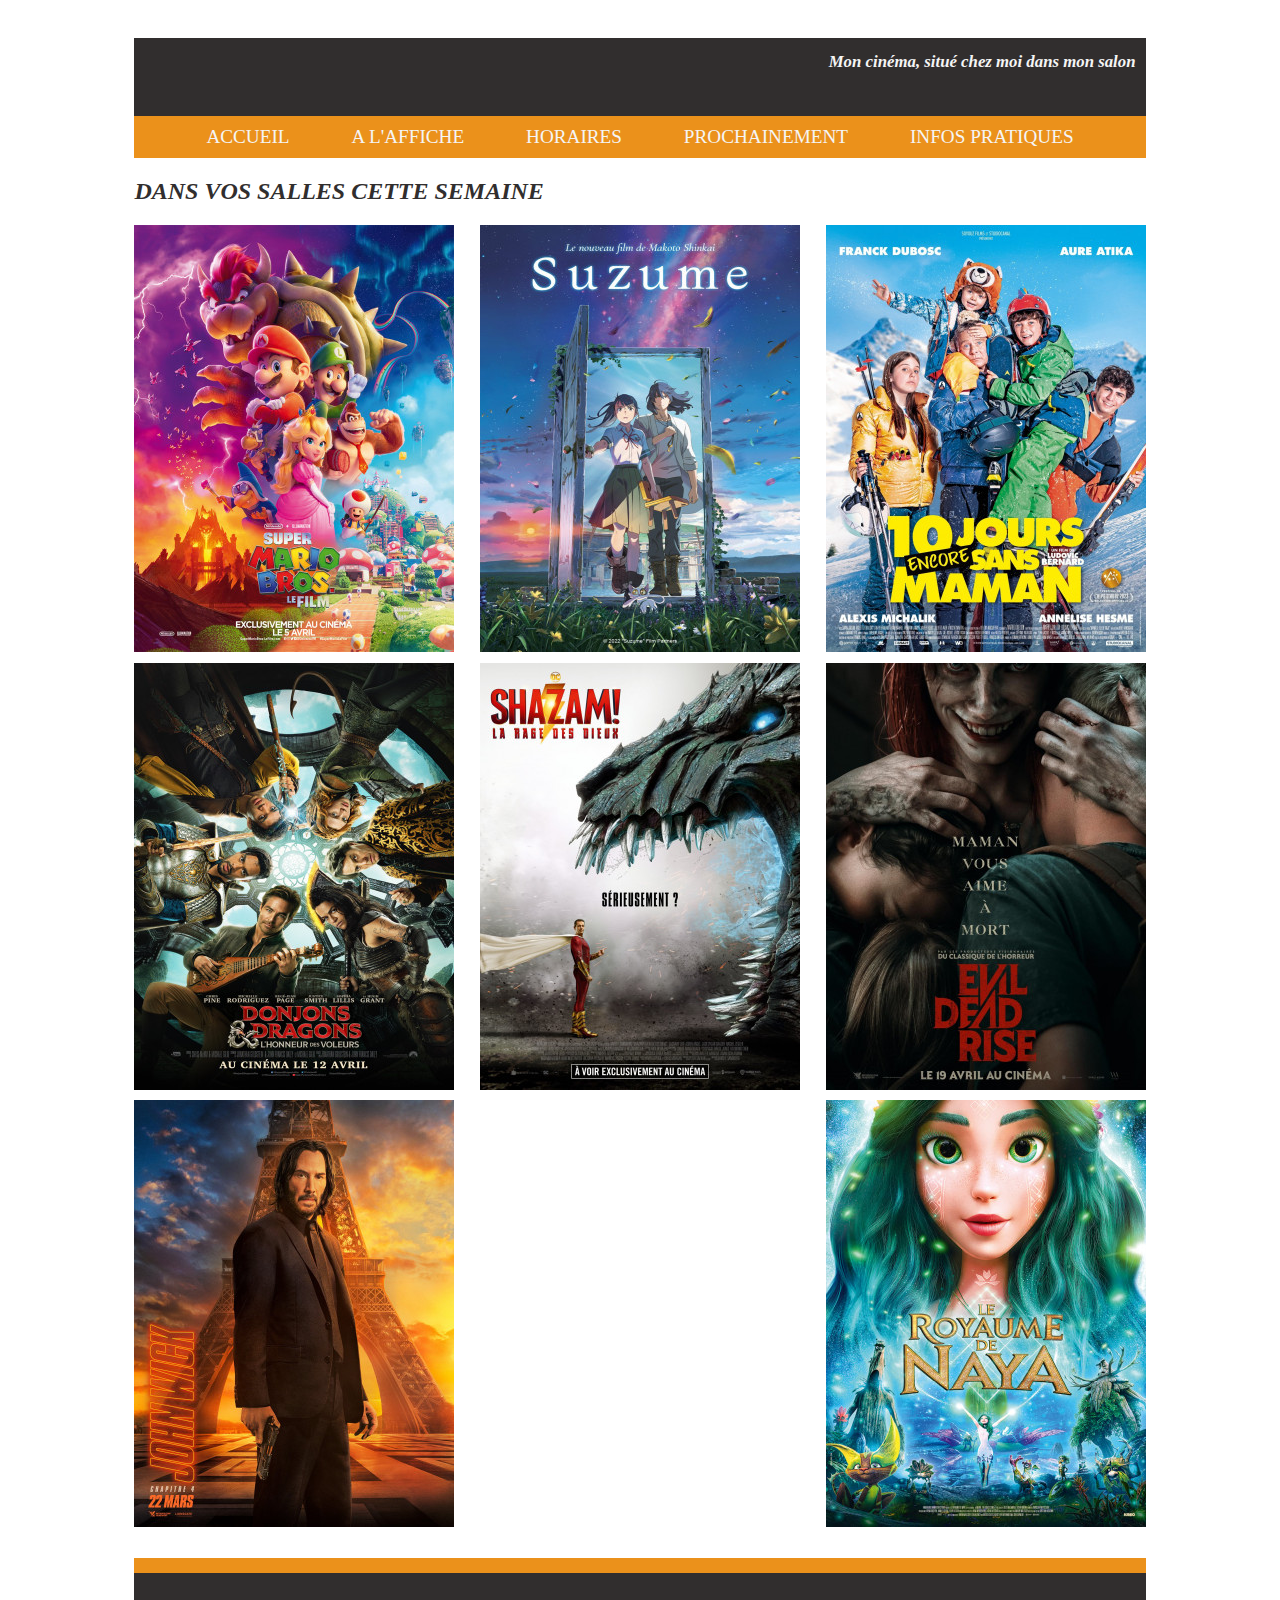
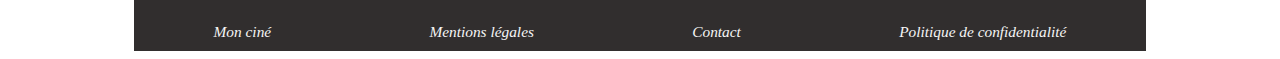
==== index.html @ 7f902aad "Responsive ok" ====
<!DOCTYPE html>
<html lang="fr">

<head>
    <link rel="stylesheet" href="assets/css/style.css">
    <meta charset="UTF-8">
    <meta http-equiv="X-UA-Compatible" content="IE=edge">
    <meta name="viewport" content="width=device-width, initial-scale=1.0">
    <title>Mon Ciné</title>
</head>

<body>
    <main>
        <header>
            <h2><span>Mon cinéma,</span> situé chez moi dans mon salon</h2>
        </header>
        <nav>
            <a href="index.html">ACCUEIL</a>
            <a href="affiche.html">A L'AFFICHE</a>
            <a href="reservation.html">HORAIRES</a>
            <a href="affiche.html">PROCHAINEMENT</a>
            <a href="infos-pratiques">INFOS PRATIQUES</a>
        </nav>
        <div class="title-rank">
            <h2>DANS VOS SALLES CETTE SEMAINE</h2>
        </div>

        <div class="rank-1">
            <div class="movie1">
                <div class="smb"><img src="assets/img/SM.jpg" alt="super mario"></div>
                <div class="title-smb-des">
                    <h2>SUPER MARIO BROS LE FILM</h2>
                    <a class="shedule" href="infossmb.html">Horaires et infos</a>
                    <a class="trailer" href="https://www.youtube.com/watch?v=GCW0KFA-yAM " target="_blank">Bande-annonce</a>
                    <a class="reservation" href="reservation.html">Réservation</a>
                    <p>Animation, Aventure<br>Durée : 01h32</p>
                </div>
            </div>

            <div class="movie2">
                <div class="suz"><img src="assets/img/SUZ.jpg" alt="suzume"></div>
                <div class="title-suz-des">
                    <h2>SUZUME</h2>
                    <a class="shedule" href="infossuz.html">Horaires et infos</a>
                    <a class="trailer" href="https://www.youtube.com/watch?v=0YVb9GkRvLA" target="_blank">Bande-annonce</a>
                    <a class="reservation" href="reservation.html">Réservation</a>
                    <p>Animation, Aventure<br>Durée : 02h02</p>
                </div>
            </div>

            <div class="movie3">
                <div class="10j"><img src="assets/img/10J.jpg" alt="10 jours sans maman"></div>
                <div class="title-10j-des">
                    <h2>10 JOURS SANS MAMAN</h2>
                    <a class="shedule" href="infos10j.html">Horaires et infos</a>
                    <a class="trailer" href="https://www.youtube.com/watch?v=9O52atJuZPs" target="_blank">Bande-annonce</a>
                    <a class="reservation" href="reservation.html">Réservation</a>
                    <p>Comédie<br>Durée : 01h36</p>
                </div>
            </div>

            <div class="movie4">
                <div class="djd"><img src="assets/img/DED.jpg" alt="donjons et dragons"></div>
                <div class="title-djd-des">
                    <h2>DONJONS & DRAGONS</h2>
                    <a class="shedule" href="infosdjd.html">Horaires et infos</a>
                    <a class="trailer" href="https://www.youtube.com/watch?v=wK69QJ2ESO0" target="_blank">Bande-annonce</a>
                    <a class="reservation" href="reservation.html">Réservation</a>
                    <p>Fantastique, Action<br>Durée : 02h14</p>
                </div>
            </div>

            <div class="movie5">
                <div class="sh2"> <img src="assets/img/SHZ2.jpg" alt="shazam2"></div>
                <div class="title-sh2-des">
                    <h2>SHAZAM! LA RAGE DES DIEUX</h2>
                    <a class="shedule" href="infosshz.html">Horaires et infos</a>
                    <a class="trailer" href="https://www.youtube.com/watch?v=Rg_VohPLieM" target="_blank">Bande-annonce</a>
                    <a class="reservation" href="reservation.html">Réservation</a>
                    <p>Action, Fantastique<br>Durée : 02h10</p>
                </div>
            </div>

                <div class="movie6">
                    <div class="edr"><img src="assets/img/EDR.jpg" alt="evil dead rise"></div>
                    <div class="title-edr-des">
                        <h2>EVIL DEAD RISE</h2>
                        <a class="shedule" href="infosedr.html">Horaires et infos</a>
                        <a class="trailer" href="https://www.youtube.com/watch?v=o9EgRiykxv4" target="_blank">Bande-annonce</a>
                        <a class="reservation" href="reservation.html">Réservation</a>
                        <p>Horreur<br>Durée : 01h36</p>
                    </div>
                </div>

                    <div class="movie7">
                        <div class="jw4"><img src="assets/img/JW4.jpg" alt="john wick 4"></div>
                        <div class="title-jw4-des">
                            <h2>JOHN WICK4</h2>
                            <a class="shedule" href="infosjw4.html">Horaires et infos</a>
                            <a class="trailer" href="https://www.youtube.com/watch?v=6itn_8L6-Z8" target="_blank">Bande-annonce</a>
                            <a class="reservation" href="reservation.html">Réservation</a>
                            <p>Action, Thriller<br>Durée : 02h49</p>
                        </div>
                    </div>

                        <div class="movie8">
                            <div class="lrn"><img src="assets/img/LRDN.jpg" alt="le royaume de naya"></div>
                            <div class="title-lrn-des">
                                <h2>LE ROYAUME DE NAYA</h2>
                                <a class="shedule" href="infoslrn.html">Horaires et infos</a>
                                <a class="trailer" href="https://www.youtube.com/watch?v=dVHZ-q2aLmY" target="_blank">Bande-annonce</a>
                                <a class="reservation" href="reservation.html">Réservation</a>
                                <p>Horreur<br>Durée : 01h39</p>
                            </div>
                        </div>
                        </div>
                        </div>
                        <footer>
                            <a href="mon ciné">Mon ciné</a>
                            <a href="mentions legales">Mentions légales</a>
                            <a href="contact">Contact</a>
                            <a href="politique de confidentialite">Politique de confidentialité</a>
                        </footer>
    </main>

</body>

</html>
---- assets/css/style.css ----
body {
    font-family: Cambria, Cochin, Georgia, Times, 'Times New Roman', serif;
}

main {
    margin: auto;
    width: 80%;
    margin-top: 3%;
}

header {
    font-style: italic;
    display: flex;
    justify-content: end;
    background-color: rgb(49, 46, 46);
    color: whitesmoke;
    font-size: 0.7em;
    padding: 0 1% 3% 0; 
}

nav {
    text-decoration: none;
    background-color: rgb(235, 145, 27);
    display: flex;
    flex-direction: row;
    justify-content: space-evenly;
    padding: 1% 1% 1% 1%;
}

a {
    font-size: 1.2em;
    color: whitesmoke;
    text-decoration: none;
}

a:hover {
    transform: scale(1.04);
}

span {
    font-weight: bold;
}

.rank-1 {
    padding:0 0 2% 0;
    display: flex;
    flex-direction: row;
    flex-wrap: wrap;
    justify-content: space-between;
}

.rank-1 img {
    padding-bottom: 2%;
}

.title-rank {
    display: flex;
    flex-direction: row;
    justify-items: start;
}
.title-rank h2 {
    font-style: italic;
    color: rgb(49, 46, 46);
}

footer{
    border-top: 15px solid rgb(235, 145, 27);
    font-size: 0.8em;
    font-style: italic;
    display: flex;
    flex-direction: row;
    justify-content: space-around;
    background-color: rgb(49, 46, 46);
    padding: 5% 0 1% 0;
}

/*super mario bros*/

.movie1 {
    position: relative;
}

.title-smb-des {
    font-size: 0.9em;
    color: whitesmoke;
    background-color: rgb(49, 46, 46);
    display: flex;
    flex-direction: column;
    justify-content: space-between;
    align-items: center;  
    position: absolute;
    width: 320px;
    height: 427px;
    top: 0;
    opacity: 0;
}

.title-smb-des:hover {
    opacity: 1;
}

.title-smb-des:hover a {
    color: whitesmoke;
}

/*suzume*/

.movie2 {
    position: relative;
}



.title-suz-des {
    font-size: 0.9em;
    color: whitesmoke;
    background-color: rgb(49, 46, 46);
    display: flex;
    flex-direction: column;
    justify-content: space-between;
    align-items: center;  
    position: absolute;
    width: 320px;
    height: 427px;
    top: 0;
    opacity: 0;
}

.title-suz-des:hover {
    opacity: 1;
}

.title-suz-des:hover a {
    color: whitesmoke;
}

/*10 jours sas maman*/

.movie3 {
    position: relative;
}

.title-10j-des {
    font-size: 0.9em;
    color: whitesmoke;
    background-color: rgb(49, 46, 46);
    display: flex;
    flex-direction: column;
    justify-content: space-between;
    align-items: center;  
    position: absolute;
    width: 320px;
    height: 427px;
    top: 0;
    opacity: 0;
}

.title-10j-des:hover {
    opacity: 1;
}

.title-10j-des:hover a {
    color: whitesmoke;
}

/*donjons & dragons*/

.movie4 {
    position: relative;
}

.title-djd-des {
    font-size: 0.9em;
    color: whitesmoke;
    background-color: rgb(49, 46, 46);
    display: flex;
    flex-direction: column;
    justify-content: space-between;
    align-items: center;  
    position: absolute;
    width: 320px;
    height: 427px;
    top: 0;
    opacity: 0;
}

.title-djd-des:hover {
    opacity: 1;
}

.title-djd-des:hover a {
    color: whitesmoke;
}

/*shazam 2*/

.movie5 {
    position: relative;
}

.title-sh2-des {
    font-size: 0.9em;
    color: whitesmoke;
    background-color: rgb(49, 46, 46);
    display: flex;
    flex-direction: column;
    justify-content: space-between;
    align-items: center;  
    position: absolute;
    width: 320px;
    height: 427px;
    top: 0;
    opacity: 0;
}

.title-sh2-des:hover {
    opacity: 1;
}

.title-sh2-des:hover a {
    color: whitesmoke;
}

/*evil dead rise*/

.movie6 {
    position: relative;
}

.title-edr-des {
    font-size: 0.9em;
    color: whitesmoke;
    background-color: rgb(49, 46, 46);
    display: flex;
    flex-direction: column;
    justify-content: space-between;
    align-items: center;  
    position: absolute;
    width: 320px;
    height: 427px;
    top: 0;
    opacity: 0;
}

.title-edr-des:hover {
    opacity: 1;
}

.title-edr-des:hover a {
    color: whitesmoke;
}

/*john wick 4*/

.movie7 {
    position: relative;
}

.title-jw4-des {
    font-size: 0.9em;
    color: whitesmoke;
    background-color: rgb(49, 46, 46);
    display: flex;
    flex-direction: column;
    justify-content: space-between;
    align-items: center;  
    position: absolute;
    width: 320px;
    height: 427px;
    top: 0;
    opacity: 0;
}

.title-jw4-des:hover {
    opacity: 1;
}

.title-jw4-des:hover a {
    color: whitesmoke;
}

/*le royaume de naya*/

.movie8 {
    position: relative;
}

.title-lrn-des {
    font-size: 0.9em;
    color: whitesmoke;
    background-color: rgb(49, 46, 46);
    display: flex;
    flex-direction: column;
    justify-content: space-between;
    align-items: center;  
    position: absolute;
    width: 320px;
    height: 427px;
    top: 0;
    opacity: 0;
}

.title-lrn-des:hover {
    opacity: 1;
}

.title-lrn-des:hover a {
    color: whitesmoke;
}

.shedule {
    width: 150px;
    text-align: center;
    background-color: rgb(235, 145, 27);
    padding: 5px;
    border-radius: 3px;
}

.trailer {
    width: 150px;
    text-align: center;
    background-color: rgb(235, 145, 27);
    padding: 5px;
    border-radius: 3px;
}

.reservation {
    width: 150px;
    text-align: center;
    background-color: rgb(214, 27, 14);
    padding: 5px;
    border-radius: 3px;
}

@media screen and (max-width: 1200px) {

    main {
        width: 100%;
        margin: auto;
    }

    header {
        justify-content: center;
        padding: 5px 5px 5px 5px
    }
    
    nav {
        flex-direction: column;
        flex-wrap: wrap;
        text-align: center;
        padding-top: 10px;
    }

    nav a {
        padding-bottom: 10px;
    }

    .title-rank {
        justify-content: center;
    }

    .title-rank h2 {
        font-size: 1.45em;
        flex-wrap: nowrap;
    }

    .rank-1 {
        justify-content: center;
    }

    footer{
        flex-direction: column;
        text-align: center;
        font-size: 0.8em;
        padding-top: 0;
    }

    footer a {
        font-size: 1.5em;
        padding: 10px 0 10px 0;
    }

   
    }
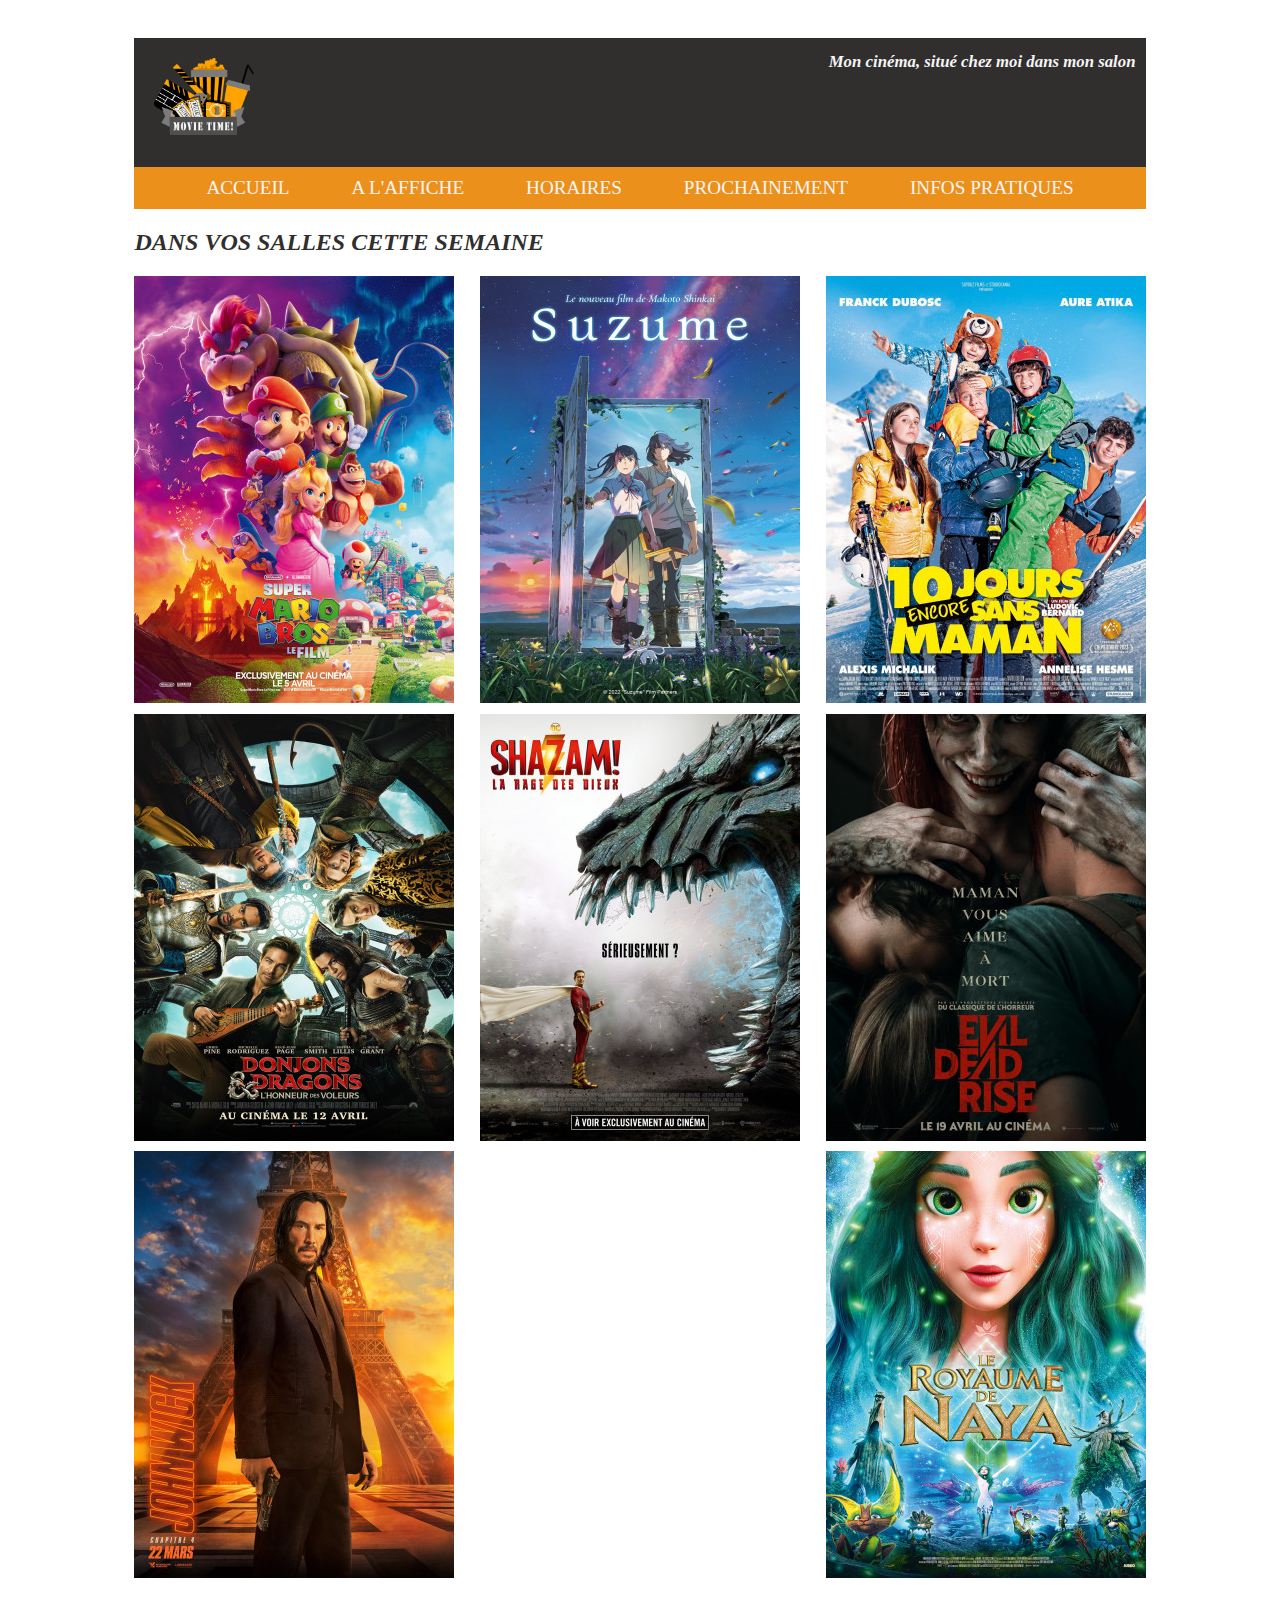
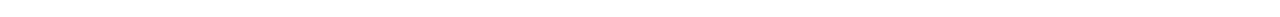
==== commit 1a2caaf2: "pages infos pratiques" ====
--- a/index.html
+++ b/index.html
@@ -13,13 +13,14 @@
     <main>
         <header>
             <h2><span>Mon cinéma,</span> situé chez moi dans mon salon</h2>
+            <div class="logo-cine"><img src="assets/img/logo.png" alt="logo-cinema"></div>
         </header>
         <nav>
             <a href="index.html">ACCUEIL</a>
             <a href="affiche.html">A L'AFFICHE</a>
             <a href="reservation.html">HORAIRES</a>
             <a href="affiche.html">PROCHAINEMENT</a>
-            <a href="infos-pratiques">INFOS PRATIQUES</a>
+            <a href="infospratiques.html">INFOS PRATIQUES</a>
         </nav>
         <div class="title-rank">
             <h2>DANS VOS SALLES CETTE SEMAINE</h2>
@@ -115,12 +116,7 @@
                         </div>
                         </div>
                         </div>
-                        <footer>
-                            <a href="mon ciné">Mon ciné</a>
-                            <a href="mentions legales">Mentions légales</a>
-                            <a href="contact">Contact</a>
-                            <a href="politique de confidentialite">Politique de confidentialité</a>
-                        </footer>
+                        
     </main>
 
 </body>
--- a/assets/css/style.css
+++ b/assets/css/style.css
@@ -10,12 +10,19 @@
 
 header {
     font-style: italic;
-    display: flex;
-    justify-content: end;
+    flex-direction: row-reverse;
+    display: flex;
+    justify-content: space-between;
     background-color: rgb(49, 46, 46);
     color: whitesmoke;
     font-size: 0.7em;
     padding: 0 1% 3% 0; 
+}
+
+.logo-cine img {
+    padding: 20% 0 0 20%;
+    align-items: start;
+    width: 100px;
 }
 
 nav {
@@ -134,7 +141,7 @@
     color: whitesmoke;
 }
 
-/*10 jours sas maman*/
+/*10 jours sans maman*/
 
 .movie3 {
     position: relative;
@@ -332,6 +339,23 @@
     border-radius: 3px;
 }
 
+.prices {
+    font-size: 1.2em;
+    display: flex;
+    flex-direction: column;
+    justify-content: space-around;
+    padding: 2%;
+}
+
+.prices h2 {
+    color: rgb(49, 46, 46);
+    font-style: italic;
+}
+
+.prices li {
+    padding-bottom: 2%;
+}
+
 @media screen and (max-width: 1200px) {
 
     main {
@@ -355,6 +379,14 @@
         padding-bottom: 10px;
     }
 
+    nav a:hover {
+        background-color: rgb(214, 27, 14);
+    }
+
+    .logo-cine {
+        display: none;
+    }
+
     .title-rank {
         justify-content: center;
     }
@@ -366,6 +398,19 @@
 
     .rank-1 {
         justify-content: center;
+    }
+
+    .title-smb-des,.title-suz-des,.title-10j-des,.title-djd-des,.title-sh2-des,.title-edr-des,.title-jw4-des,.title-lrn-des {
+        font-weight: bold;
+        color: white;
+        background-color: transparent;
+        opacity: 1;
+    }
+
+    .title-smb-des h2,p,.title-suz-des h2,.title-10j-des h2,.title-djd-des h2,.title-sh2-des h2,.title-edr-des h2,.title-jw4-des h2,.title-lrn-des h2 {
+        background-color: rgb(49, 46, 46);
+        padding: 5px;
+        border-radius: 4px;
     }
 
     footer{
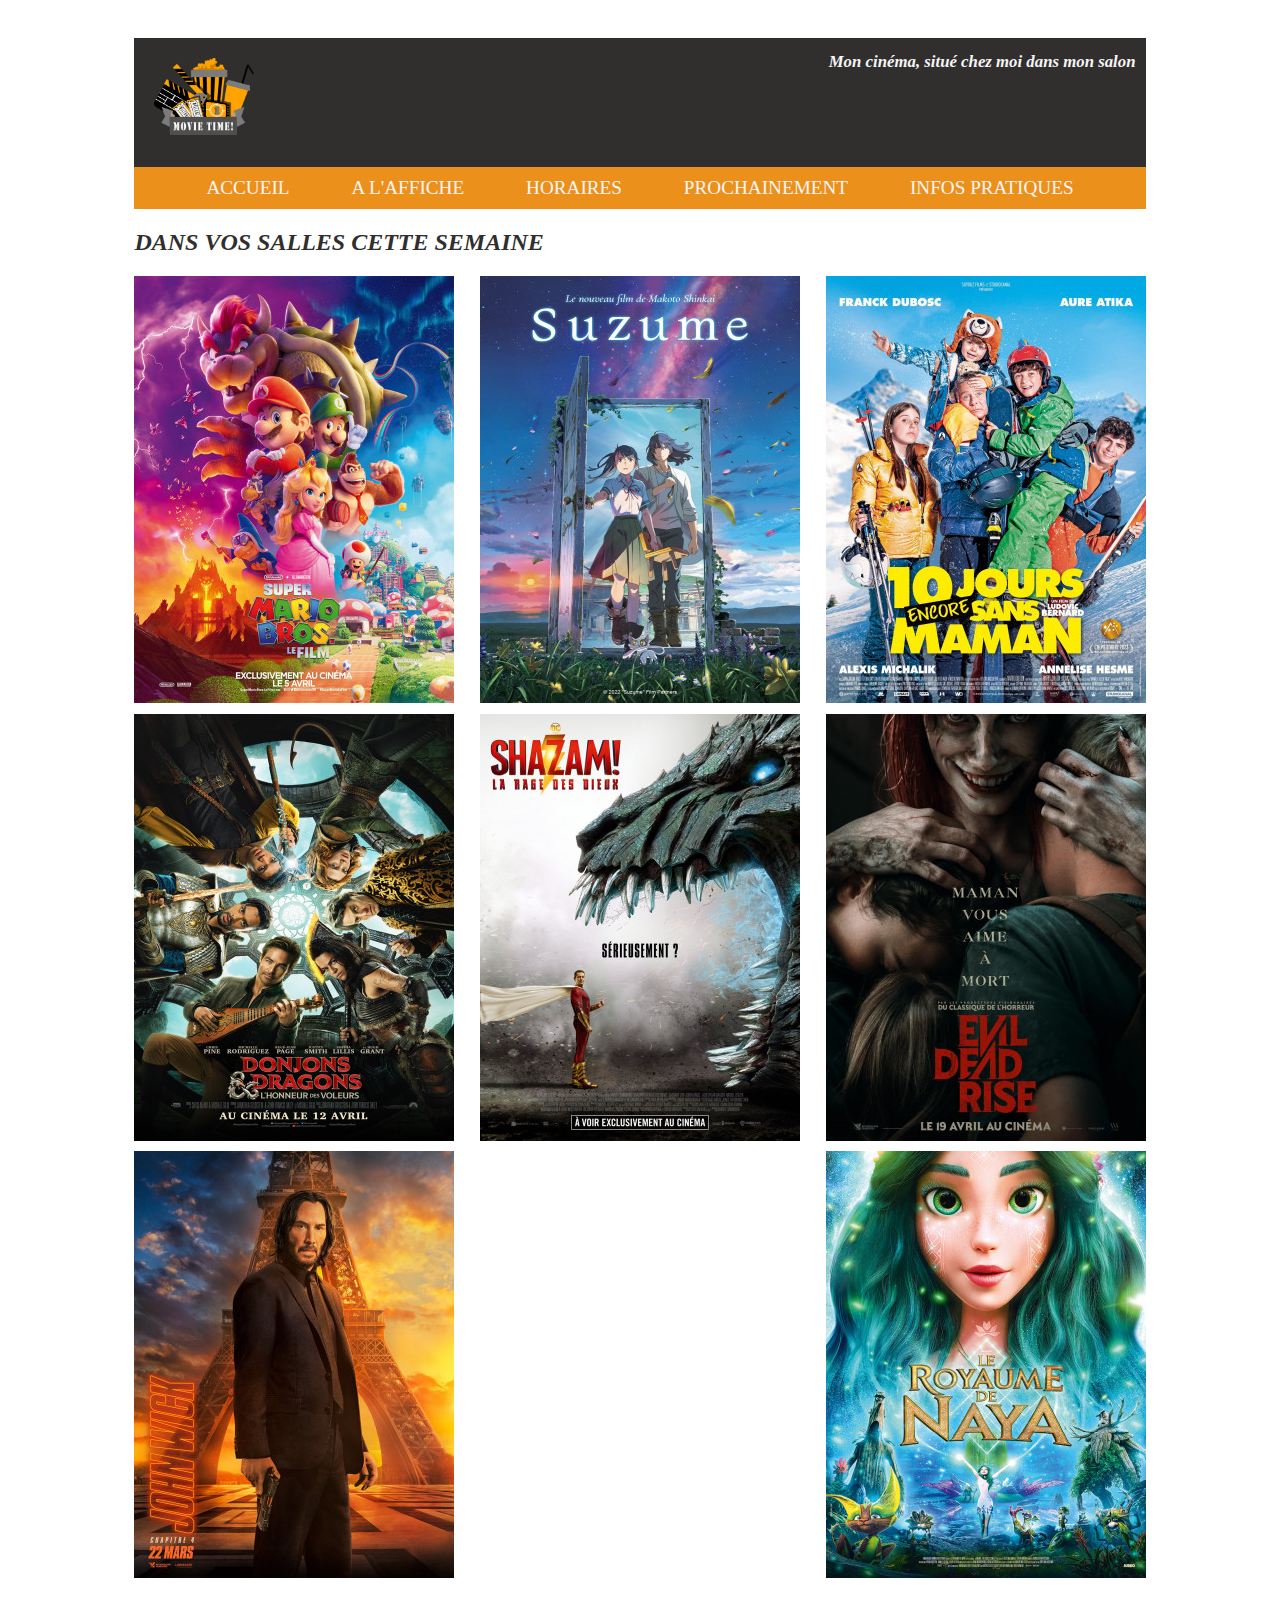
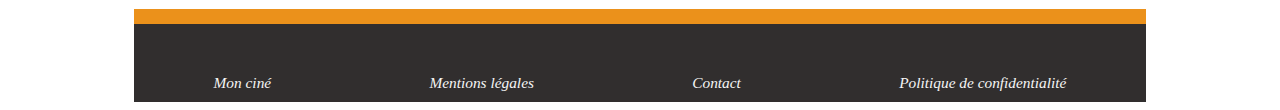
==== commit 5278ee23: "remise en ordre du code" ====
--- a/index.html
+++ b/index.html
@@ -32,7 +32,8 @@
                 <div class="title-smb-des">
                     <h2>SUPER MARIO BROS LE FILM</h2>
                     <a class="shedule" href="infossmb.html">Horaires et infos</a>
-                    <a class="trailer" href="https://www.youtube.com/watch?v=GCW0KFA-yAM " target="_blank">Bande-annonce</a>
+                    <a class="trailer" href="https://www.youtube.com/watch?v=GCW0KFA-yAM "
+                        target="_blank">Bande-annonce</a>
                     <a class="reservation" href="reservation.html">Réservation</a>
                     <p>Animation, Aventure<br>Durée : 01h32</p>
                 </div>
@@ -43,7 +44,8 @@
                 <div class="title-suz-des">
                     <h2>SUZUME</h2>
                     <a class="shedule" href="infossuz.html">Horaires et infos</a>
-                    <a class="trailer" href="https://www.youtube.com/watch?v=0YVb9GkRvLA" target="_blank">Bande-annonce</a>
+                    <a class="trailer" href="https://www.youtube.com/watch?v=0YVb9GkRvLA"
+                        target="_blank">Bande-annonce</a>
                     <a class="reservation" href="reservation.html">Réservation</a>
                     <p>Animation, Aventure<br>Durée : 02h02</p>
                 </div>
@@ -54,7 +56,8 @@
                 <div class="title-10j-des">
                     <h2>10 JOURS SANS MAMAN</h2>
                     <a class="shedule" href="infos10j.html">Horaires et infos</a>
-                    <a class="trailer" href="https://www.youtube.com/watch?v=9O52atJuZPs" target="_blank">Bande-annonce</a>
+                    <a class="trailer" href="https://www.youtube.com/watch?v=9O52atJuZPs"
+                        target="_blank">Bande-annonce</a>
                     <a class="reservation" href="reservation.html">Réservation</a>
                     <p>Comédie<br>Durée : 01h36</p>
                 </div>
@@ -65,7 +68,8 @@
                 <div class="title-djd-des">
                     <h2>DONJONS & DRAGONS</h2>
                     <a class="shedule" href="infosdjd.html">Horaires et infos</a>
-                    <a class="trailer" href="https://www.youtube.com/watch?v=wK69QJ2ESO0" target="_blank">Bande-annonce</a>
+                    <a class="trailer" href="https://www.youtube.com/watch?v=wK69QJ2ESO0"
+                        target="_blank">Bande-annonce</a>
                     <a class="reservation" href="reservation.html">Réservation</a>
                     <p>Fantastique, Action<br>Durée : 02h14</p>
                 </div>
@@ -76,47 +80,57 @@
                 <div class="title-sh2-des">
                     <h2>SHAZAM! LA RAGE DES DIEUX</h2>
                     <a class="shedule" href="infosshz.html">Horaires et infos</a>
-                    <a class="trailer" href="https://www.youtube.com/watch?v=Rg_VohPLieM" target="_blank">Bande-annonce</a>
+                    <a class="trailer" href="https://www.youtube.com/watch?v=Rg_VohPLieM"
+                        target="_blank">Bande-annonce</a>
                     <a class="reservation" href="reservation.html">Réservation</a>
                     <p>Action, Fantastique<br>Durée : 02h10</p>
                 </div>
             </div>
 
-                <div class="movie6">
-                    <div class="edr"><img src="assets/img/EDR.jpg" alt="evil dead rise"></div>
-                    <div class="title-edr-des">
-                        <h2>EVIL DEAD RISE</h2>
-                        <a class="shedule" href="infosedr.html">Horaires et infos</a>
-                        <a class="trailer" href="https://www.youtube.com/watch?v=o9EgRiykxv4" target="_blank">Bande-annonce</a>
-                        <a class="reservation" href="reservation.html">Réservation</a>
-                        <p>Horreur<br>Durée : 01h36</p>
-                    </div>
+            <div class="movie6">
+                <div class="edr"><img src="assets/img/EDR.jpg" alt="evil dead rise"></div>
+                <div class="title-edr-des">
+                    <h2>EVIL DEAD RISE</h2>
+                    <a class="shedule" href="infosedr.html">Horaires et infos</a>
+                    <a class="trailer" href="https://www.youtube.com/watch?v=o9EgRiykxv4"
+                        target="_blank">Bande-annonce</a>
+                    <a class="reservation" href="reservation.html">Réservation</a>
+                    <p>Horreur<br>Durée : 01h36</p>
                 </div>
+            </div>
 
-                    <div class="movie7">
-                        <div class="jw4"><img src="assets/img/JW4.jpg" alt="john wick 4"></div>
-                        <div class="title-jw4-des">
-                            <h2>JOHN WICK4</h2>
-                            <a class="shedule" href="infosjw4.html">Horaires et infos</a>
-                            <a class="trailer" href="https://www.youtube.com/watch?v=6itn_8L6-Z8" target="_blank">Bande-annonce</a>
-                            <a class="reservation" href="reservation.html">Réservation</a>
-                            <p>Action, Thriller<br>Durée : 02h49</p>
-                        </div>
-                    </div>
+            <div class="movie7">
+                <div class="jw4"><img src="assets/img/JW4.jpg" alt="john wick 4"></div>
+                <div class="title-jw4-des">
+                    <h2>JOHN WICK4</h2>
+                    <a class="shedule" href="infosjw4.html">Horaires et infos</a>
+                    <a class="trailer" href="https://www.youtube.com/watch?v=6itn_8L6-Z8"
+                        target="_blank">Bande-annonce</a>
+                    <a class="reservation" href="reservation.html">Réservation</a>
+                    <p>Action, Thriller<br>Durée : 02h49</p>
+                </div>
+            </div>
 
-                        <div class="movie8">
-                            <div class="lrn"><img src="assets/img/LRDN.jpg" alt="le royaume de naya"></div>
-                            <div class="title-lrn-des">
-                                <h2>LE ROYAUME DE NAYA</h2>
-                                <a class="shedule" href="infoslrn.html">Horaires et infos</a>
-                                <a class="trailer" href="https://www.youtube.com/watch?v=dVHZ-q2aLmY" target="_blank">Bande-annonce</a>
-                                <a class="reservation" href="reservation.html">Réservation</a>
-                                <p>Horreur<br>Durée : 01h39</p>
-                            </div>
-                        </div>
-                        </div>
-                        </div>
-                        
+            <div class="movie8">
+                <div class="lrn"><img src="assets/img/LRDN.jpg" alt="le royaume de naya"></div>
+                <div class="title-lrn-des">
+                    <h2>LE ROYAUME DE NAYA</h2>
+                    <a class="shedule" href="infoslrn.html">Horaires et infos</a>
+                    <a class="trailer" href="https://www.youtube.com/watch?v=dVHZ-q2aLmY"
+                        target="_blank">Bande-annonce</a>
+                    <a class="reservation" href="reservation.html">Réservation</a>
+                    <p>Horreur<br>Durée : 01h39</p>
+                </div>
+            </div>
+        </div>
+        </div>
+        <footer>
+            <a href="mon ciné">Mon ciné</a>
+            <a href="mentions legales">Mentions légales</a>
+            <a href="contact">Contact</a>
+            <a href="politique de confidentialite">Politique de confidentialité</a>
+        </footer>
+
     </main>
 
 </body>
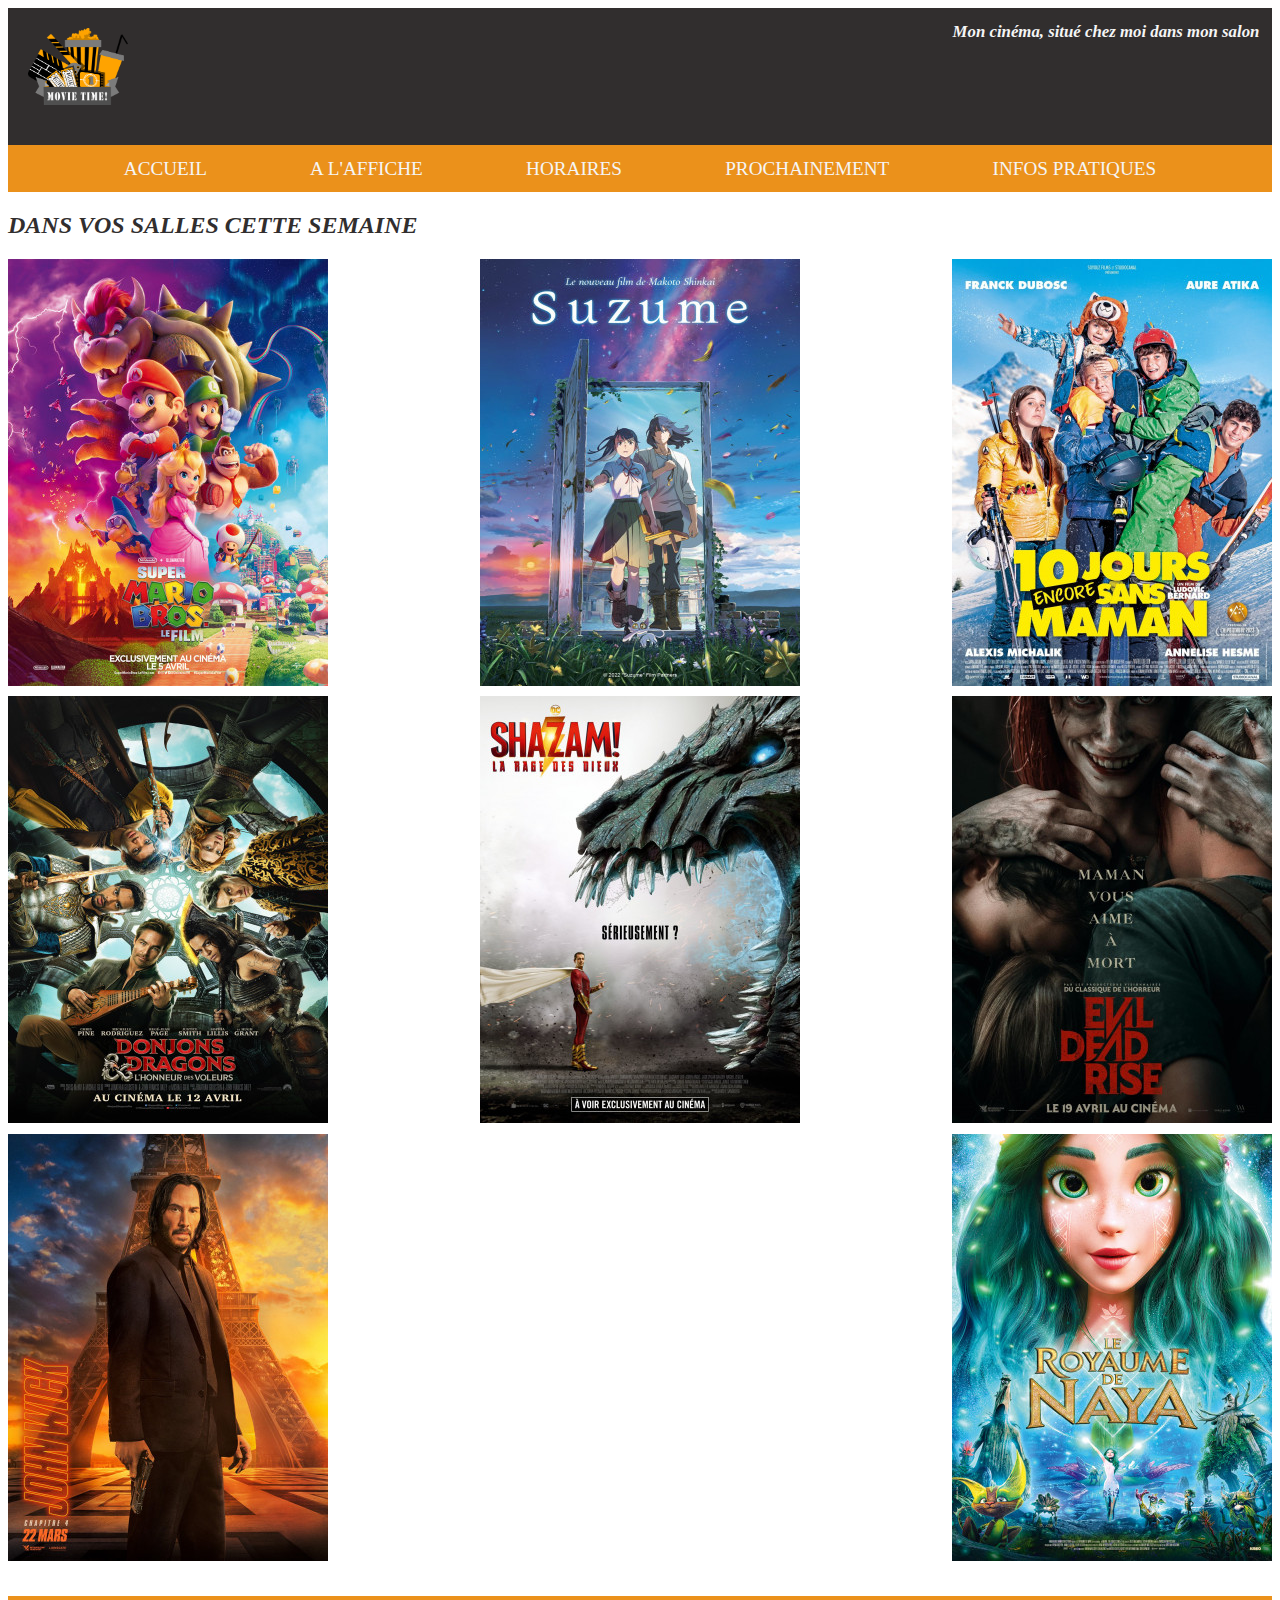
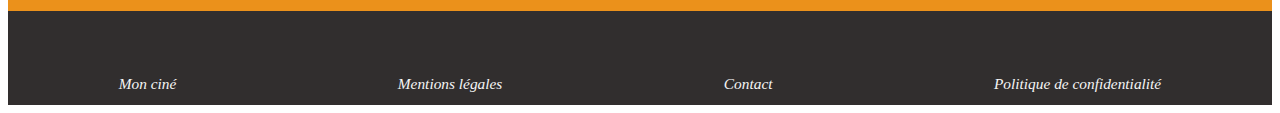
==== commit 97621076: "ajout formulaire" ====
--- a/index.html
+++ b/index.html
@@ -127,7 +127,7 @@
         <footer>
             <a href="mon ciné">Mon ciné</a>
             <a href="mentions legales">Mentions légales</a>
-            <a href="contact">Contact</a>
+            <a href="form.html">Contact</a>
             <a href="politique de confidentialite">Politique de confidentialité</a>
         </footer>
 
--- a/assets/css/style.css
+++ b/assets/css/style.css
@@ -3,9 +3,8 @@
 }
 
 main {
-    margin: auto;
-    width: 80%;
-    margin-top: 3%;
+    width: 100%;
+    height: 1vm;
 }
 
 header {
@@ -16,7 +15,7 @@
     background-color: rgb(49, 46, 46);
     color: whitesmoke;
     font-size: 0.7em;
-    padding: 0 1% 3% 0; 
+    padding: 0 1% 3% 0;
 }
 
 .logo-cine img {
@@ -49,7 +48,7 @@
 }
 
 .rank-1 {
-    padding:0 0 2% 0;
+    padding: 0 0 2% 0;
     display: flex;
     flex-direction: row;
     flex-wrap: wrap;
@@ -65,12 +64,13 @@
     flex-direction: row;
     justify-items: start;
 }
+
 .title-rank h2 {
     font-style: italic;
     color: rgb(49, 46, 46);
 }
 
-footer{
+footer {
     border-top: 15px solid rgb(235, 145, 27);
     font-size: 0.8em;
     font-style: italic;
@@ -90,11 +90,11 @@
 .title-smb-des {
     font-size: 0.9em;
     color: whitesmoke;
-    background-color: rgb(49, 46, 46);
-    display: flex;
-    flex-direction: column;
-    justify-content: space-between;
-    align-items: center;  
+    background-color: rgb(49, 46, 46, 0.7);
+    display: flex;
+    flex-direction: column;
+    justify-content: space-between;
+    align-items: center;
     position: absolute;
     width: 320px;
     height: 427px;
@@ -116,16 +116,14 @@
     position: relative;
 }
 
-
-
 .title-suz-des {
     font-size: 0.9em;
     color: whitesmoke;
-    background-color: rgb(49, 46, 46);
-    display: flex;
-    flex-direction: column;
-    justify-content: space-between;
-    align-items: center;  
+    background-color: rgb(49, 46, 46, 0.7);
+    display: flex;
+    flex-direction: column;
+    justify-content: space-between;
+    align-items: center;
     position: absolute;
     width: 320px;
     height: 427px;
@@ -150,11 +148,11 @@
 .title-10j-des {
     font-size: 0.9em;
     color: whitesmoke;
-    background-color: rgb(49, 46, 46);
-    display: flex;
-    flex-direction: column;
-    justify-content: space-between;
-    align-items: center;  
+    background-color: rgb(49, 46, 46, 0.7);
+    display: flex;
+    flex-direction: column;
+    justify-content: space-between;
+    align-items: center;
     position: absolute;
     width: 320px;
     height: 427px;
@@ -179,11 +177,11 @@
 .title-djd-des {
     font-size: 0.9em;
     color: whitesmoke;
-    background-color: rgb(49, 46, 46);
-    display: flex;
-    flex-direction: column;
-    justify-content: space-between;
-    align-items: center;  
+    background-color: rgb(49, 46, 46, 0.7);
+    display: flex;
+    flex-direction: column;
+    justify-content: space-between;
+    align-items: center;
     position: absolute;
     width: 320px;
     height: 427px;
@@ -208,11 +206,11 @@
 .title-sh2-des {
     font-size: 0.9em;
     color: whitesmoke;
-    background-color: rgb(49, 46, 46);
-    display: flex;
-    flex-direction: column;
-    justify-content: space-between;
-    align-items: center;  
+    background-color: rgb(49, 46, 46, 0.7);
+    display: flex;
+    flex-direction: column;
+    justify-content: space-between;
+    align-items: center;
     position: absolute;
     width: 320px;
     height: 427px;
@@ -237,11 +235,11 @@
 .title-edr-des {
     font-size: 0.9em;
     color: whitesmoke;
-    background-color: rgb(49, 46, 46);
-    display: flex;
-    flex-direction: column;
-    justify-content: space-between;
-    align-items: center;  
+    background-color: rgb(49, 46, 46, 0.7);
+    display: flex;
+    flex-direction: column;
+    justify-content: space-between;
+    align-items: center;
     position: absolute;
     width: 320px;
     height: 427px;
@@ -266,11 +264,11 @@
 .title-jw4-des {
     font-size: 0.9em;
     color: whitesmoke;
-    background-color: rgb(49, 46, 46);
-    display: flex;
-    flex-direction: column;
-    justify-content: space-between;
-    align-items: center;  
+    background-color: rgb(49, 46, 46, 0.7);
+    display: flex;
+    flex-direction: column;
+    justify-content: space-between;
+    align-items: center;
     position: absolute;
     width: 320px;
     height: 427px;
@@ -295,11 +293,11 @@
 .title-lrn-des {
     font-size: 0.9em;
     color: whitesmoke;
-    background-color: rgb(49, 46, 46);
-    display: flex;
-    flex-direction: column;
-    justify-content: space-between;
-    align-items: center;  
+    background-color: rgba(49, 46, 46, 0.7);
+    display: flex;
+    flex-direction: column;
+    justify-content: space-between;
+    align-items: center;
     position: absolute;
     width: 320px;
     height: 427px;
@@ -339,6 +337,17 @@
     border-radius: 3px;
 }
 
+.title-smb-des,
+.title-10j-des,
+.title-djd-des,
+.title-edr-des,
+.title-jw4-des,
+.title-suz-des,
+.title-sh2-des,
+.title-lrn-des p {
+    text-align: center;
+}
+
 .prices {
     font-size: 1.2em;
     display: flex;
@@ -356,6 +365,42 @@
     padding-bottom: 2%;
 }
 
+/*formulaire*/
+
+.formulaire {
+    display: flex;
+    justify-content: center;
+    flex-direction: row;
+    width: 100%;
+    margin: 2% 0 2% 0;
+}
+
+form {
+    width: 50%;
+    padding: 2%;
+    color: whitesmoke;
+    background-color: rgb(49, 46, 46);
+    display: flex;
+    flex-direction: column;
+    border-radius: 5px;
+}
+
+#demande {
+    height: 80px;
+}
+
+label {
+    padding: 2% 0 2% 0;
+}
+
+#bouton {
+    background-color: rgb(235, 145, 27);
+    color: rgba(49, 46, 46);
+    border-color: rgb(235, 145, 27);
+    border-radius: 5px;
+    font-weight: bold;
+}
+
 @media screen and (max-width: 1200px) {
 
     main {
@@ -367,7 +412,7 @@
         justify-content: center;
         padding: 5px 5px 5px 5px
     }
-    
+
     nav {
         flex-direction: column;
         flex-wrap: wrap;
@@ -400,20 +445,36 @@
         justify-content: center;
     }
 
-    .title-smb-des,.title-suz-des,.title-10j-des,.title-djd-des,.title-sh2-des,.title-edr-des,.title-jw4-des,.title-lrn-des {
+    .title-smb-des,
+    .title-suz-des,
+    .title-10j-des,
+    .title-djd-des,
+    .title-sh2-des,
+    .title-edr-des,
+    .title-jw4-des,
+    .title-lrn-des {
         font-weight: bold;
         color: white;
         background-color: transparent;
         opacity: 1;
     }
 
-    .title-smb-des h2,p,.title-suz-des h2,.title-10j-des h2,.title-djd-des h2,.title-sh2-des h2,.title-edr-des h2,.title-jw4-des h2,.title-lrn-des h2 {
+    .title-smb-des h2,
+    p,
+    .title-suz-des h2,
+    .title-10j-des h2,
+    .title-djd-des h2,
+    .title-sh2-des h2,
+    .title-edr-des h2,
+    .title-jw4-des h2,
+    .title-lrn-des h2 {
         background-color: rgb(49, 46, 46);
         padding: 5px;
         border-radius: 4px;
-    }
-
-    footer{
+        text-align: center;
+    }
+
+    footer {
         flex-direction: column;
         text-align: center;
         font-size: 0.8em;
@@ -425,5 +486,10 @@
         padding: 10px 0 10px 0;
     }
 
-   
-    }
+    form {
+        width: 100%;
+        margin: 3% 0 3% 0;
+    }
+
+
+}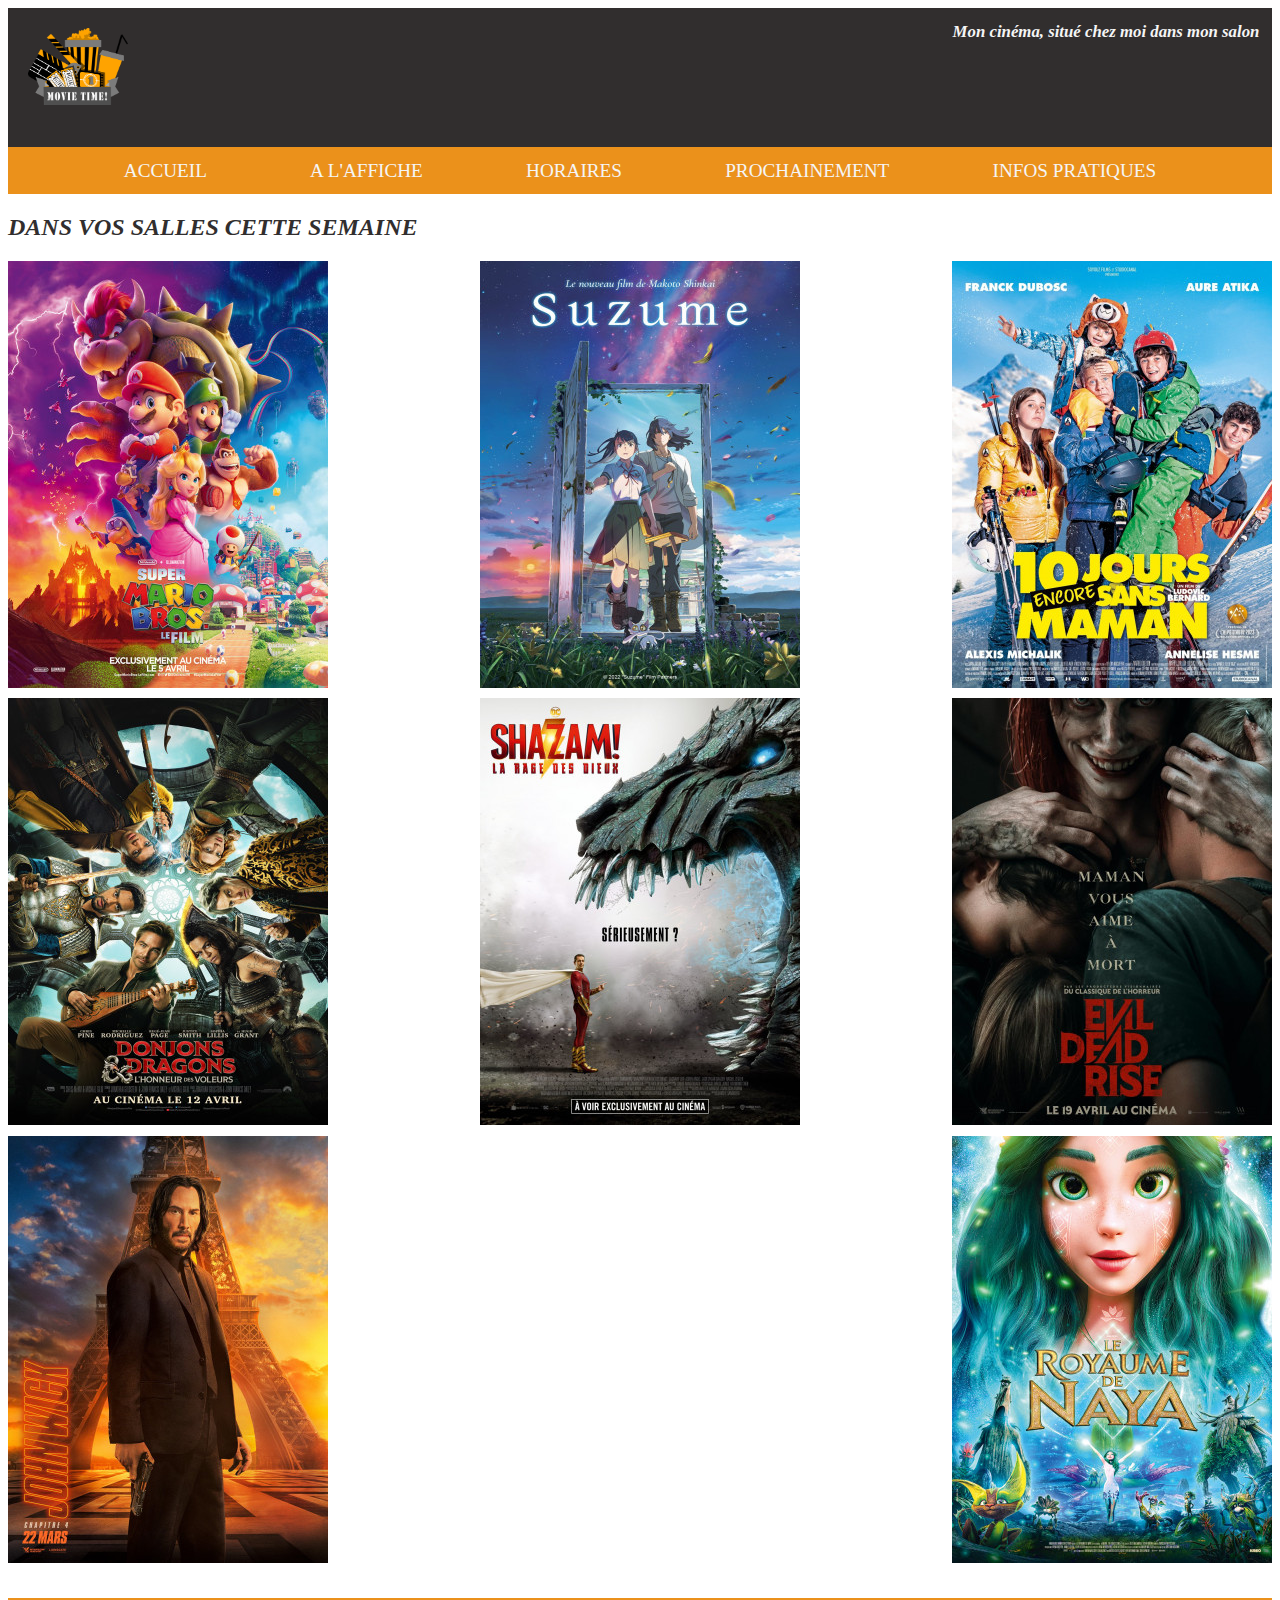
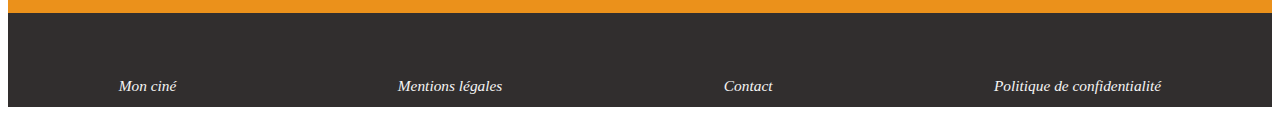
==== commit f113c556: "logo accueil" ====
--- a/index.html
+++ b/index.html
@@ -13,7 +13,7 @@
     <main>
         <header>
             <h2><span>Mon cinéma,</span> situé chez moi dans mon salon</h2>
-            <div class="logo-cine"><img src="assets/img/logo.png" alt="logo-cinema"></div>
+            <div class="logo-cine"><a href="index.html"><img src="assets/img/logo.png" alt="logo-cinema"></a></div>
         </header>
         <nav>
             <a href="index.html">ACCUEIL</a>
--- a/assets/css/style.css
+++ b/assets/css/style.css
@@ -4,7 +4,6 @@
 
 main {
     width: 100%;
-    height: 1vm;
 }
 
 header {
